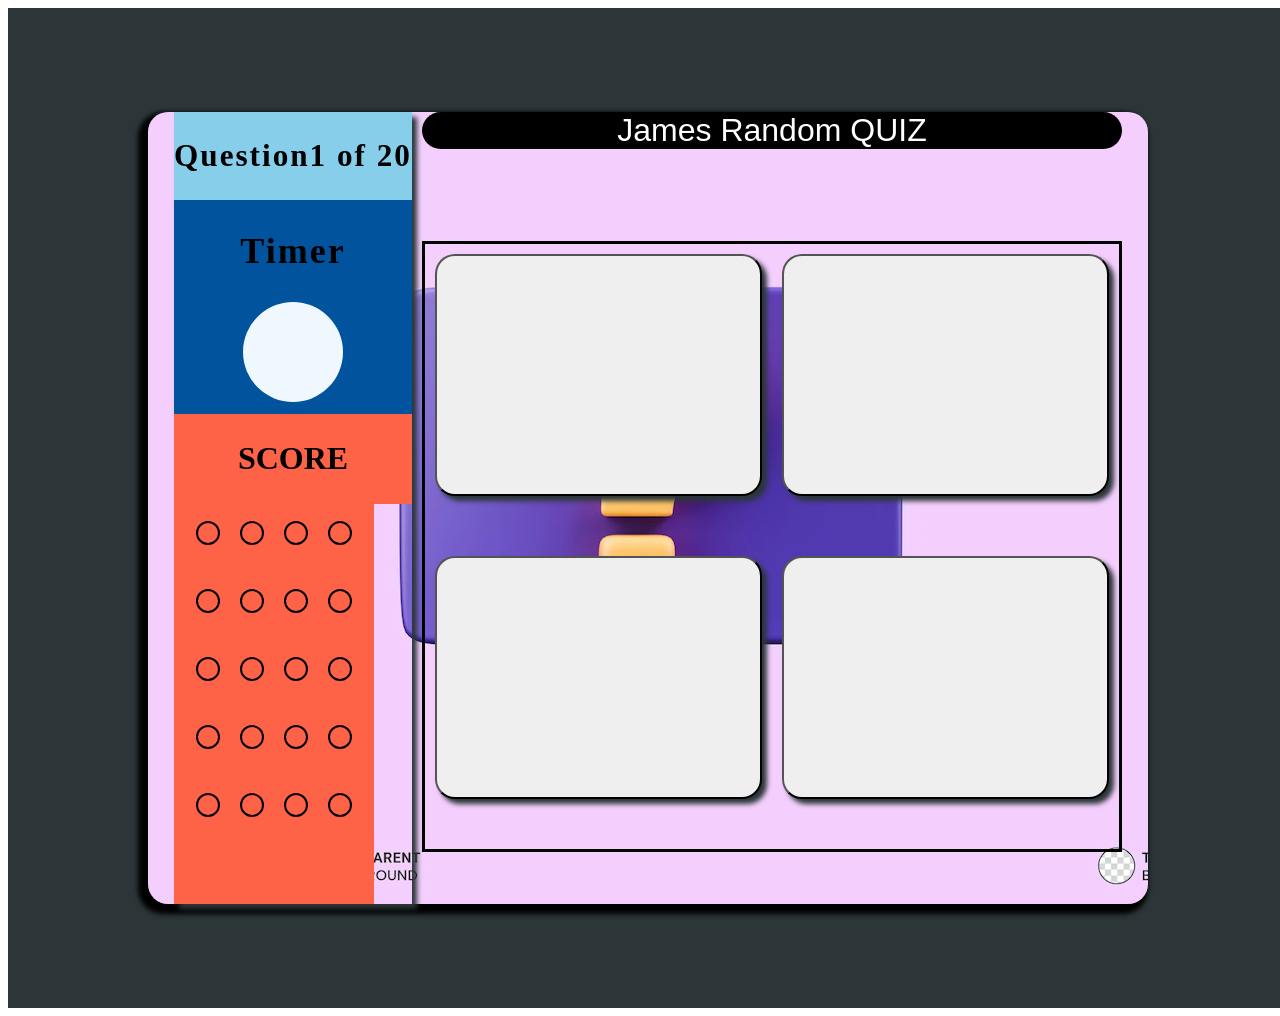
==== index.html @ 37fb8051 "new" ====
<!DOCTYPE html>
<html lang="en">
    
    <head>
        <link rel="stylesheet" href="./css/reset.css">
        <link rel="stylesheet" href="./css/style.css">
        <meta charset="UTF-8">
        <meta http-equiv="X-UA-Compatible" content="IE=edge">
        <meta name="viewport" content="width=device-width, initial-scale=1.0">
        <title>Quiz</title>
        <script type="module" src="./js/script.js"></script>
</head>

<body>
    <div class="pageWrapper">
        <div class="contentWrapper">
            <aside>
                <div class="question-title">
                    <h1>Question</h1>
                    <span id="question-count"> 1 of 20</span>
                </div>
                
                <div class="timer-score">
                    <div id="timer">
                        <h1>Timer</h1>
                        <div id="seconds"></div>
                    </div>
                    
                    <div class="score">
                        <H1>SCORE</H1>
                        <div id="score_number"></div>
                    </div>
                </div>
               
                
                <div class="score_checkboxes">
                    <div class="score_checkWrapper">
                        <div class="score_check">
                            <span class="checkbox"></span>
                        </div>
                        
                        <div class="score_check">
                            <span  class="checkbox"></span>
                        </div>
                        
                        <div class="score_check">
                            <span class="checkbox"></span>
                        </div>

                        <div class="score_check">
                            <span  class="checkbox"></span>
                        </div>
                        
                        <div class="score_check">
                            <span  class="checkbox"></span>
                        </div>
                        
                        <div class="score_check">
                            <span  class="checkbox"></span>
                        </div>
                        
                        <div class="score_check">
                            <span  class="checkbox"></span>
                        </div>
                        
                        <div class="score_check">
                            <span  class="checkbox"></span>
                        </div>
                        
                        <div class="score_check">
                            <span  class="checkbox"></span>
                        </div>

                        <div class="score_check">
                            <span  class="checkbox"></span>
                        </div>

                        <div class="score_check">
                            <span  class="checkbox"></span>
                        </div>

                        <div class="score_check">
                            <span  class="checkbox"></span>
                        </div>

                        <div class="score_check">
                            <span class="checkbox"></span>
                        </div>

                        <div class="score_check">
                            <span class="checkbox"></span>
                        </div>

                        <div class="score_check">
                            <span class="checkbox"></span>
                        </div>

                        <div class="score_check">
                            <span class="checkbox"></span>
                        </div>

                        <div class="score_check">
                            <span class="checkbox"></span>
                        </div>

                        <div class="score_check">
                            <span class="checkbox"></span>
                        </div>

                        <div class="score_check">
                            <span class="checkbox"></span>
                        </div>

                        <div class="score_check">
                            <span class="checkbox"></span>
                        </div>
                    </div>
                </div>
            </aside>

            <div class="quizWrapper">
                <div class="quiz-title">James Random QUIZ</div>
                <span id="question"></span>

                <button class="next_question hover">NEXT QUESTION</button>
                <button id="new-game" class="hober">NEW GAME</button>
                <div class="answersWrapper">
                    <button class="btn hover" data-iscorrect=""></button>
                    <button class="btn hover" data-iscorrect=""></button>
                    <button class="btn hover" data-iscorrect=""></button>
                    <button class="btn hover" data-iscorrect=""></button>
                </div>
            </div>
        </div>
    </div>

</body>

</html>
---- css/style.css ----
body,
html {
    overflow-x: hidden;
    width: 100%;
    position: relative;
}

body {
    overflow-y: hidden;
}

.pageWrapper{
    height: 1000px;
  display: flex;
  justify-content: center;
  align-items: center;
  gap: 10px;
  background: #2C3639;
}

.contentWrapper{
    display: flex;
    gap: 10px;
    background-color: tan;
    justify-content: center;
    box-shadow: -5px 5px 5px 5px black;
    border-radius: 20px;
    width: 1000px;
    background: url(/question-mark-3d-rendering_47987-7779.webp) center;
}

.quizWrapper{
    position: relative;
    display: flex;
    flex-direction: column;
    height: 740px;
}
.quizWrapper span{
    display: inline-block;
    font-family:'Gill Sans', 'Gill Sans MT', Calibri, 'Trebuchet MS', sans-serif;
    font-size: 1.4em;
    text-shadow: 2px 2px 100px black;
    letter-spacing: 2px;
    font-weight: 900;
    text-align: center;
    top: 15%;
    width: 700px;
    height: 100px;
    border-radius: 20px;
}


.question-title{
    display: flex;
    background-color:skyblue;
    align-items: center;
    justify-content: center;
    font-size:1.3em;
    font-weight: 900;
    letter-spacing: 2px;
}

.question-title span{
    font-size: 1.5em;
}

#timer{
    display: flex;
    align-items: center;
    flex-direction: column;
    background-color:rgb(0, 83, 156) ;
    font-size:1.5em;
    font-weight: 900;
    letter-spacing: 2px;
    height: 214px;
}

#timer div{
    font-size: 3em;
    background-color: aliceblue;
    width: 100px;
    height: 100px;
    text-align: center;
    border-radius: 50%;
}
#score_number{
    font-size: 4em;
    font-weight: 900;
}

.score_checkboxes{
    display: flex;
    background-color: tomato;
    height: 400px;
    width: 200px;
    justify-content: center;
}

.score_checkWrapper{
    display: grid;
    grid-template-columns: repeat(4,1fr);
    height: 330px;
    align-items: center;
    column-gap: 20px;
    row-gap: 10px;
}

.score_check{
    position: relative;
    border: 2px black;
    border-style: solid;
    width: 20px;
    height: 20px;
    border-radius: 50%;
}

.score_check span{
    position: absolute;
    display: block;
    width: 20px;
    height: 20px;
    border-radius: 50%;
    
}
aside{
    display: flex;
    flex-direction: column;
    box-shadow: #2C3639 5px 5px 5px;
}

.score{
    display: flex;
    align-items: center;
    flex-direction: column;
    background-color:tomato;
}

.score h1{
    font-size: 2em;
}

.quiz-title{
    display: flex;
    background-color: black;
    color: white;
    justify-content: center;
    font-size: 2em;
    border-radius: 20px;
    font-family:'Trebuchet MS', 'Lucida Sans Unicode', 'Lucida Grande', 'Lucida Sans', Arial, sans-serif;
}

.answersWrapper{
    background-color:aliceblue;
    height: 100%;
    display: grid;
    justify-content: space-between;
    grid-template-columns: repeat(2,1fr);
    border-style: solid;
    margin-top: 10px;
    background:transparent;
}

.answersWrapper button{
    margin: 10px;
    height: 80%;
    text-align: center;
    font-size: 2em;
    border-radius: 20px;
    box-shadow: #2C3639 5px 5px 5px;
    outline-style: none;
}

.btn.hover:hover{
    background-color: antiquewhite;
}

.next_question{
    display: none;
    position:absolute;
    width: 300px;
    height: 100px;
    left: 28%;
    top: 50%;
    background-color: turquoise;
    font-size: 1.5em;
    font-family: 'Franklin Gothic Medium', 'Arial Narrow', Arial, sans-serif;
    color: aliceblue;
}

.next_question.hover:hover{
    background-color: aquamarine;
}

#new-game{
    display: none;
    position:absolute;
    width: 300px;
    height: 100px;
    left: 28%;
    top: 50%;
    background-color: turquoise;
    font-size: 1.5em;
    font-family: 'Franklin Gothic Medium', 'Arial Narrow', Arial, sans-serif;
    color: aliceblue;
}

#new-game.hover:hover{
    background-color:aquamarine;
}


.correct{
  background-color: limegreen;  
}

.incorrect{
    background-color: firebrick;
}

.border{
    border: 5px greenyellow;
    border-style:solid;
}


.red{
    background-color: red;
}
.green{
    background-color: green;
}


@media(max-width:1060px){
    .answersWrapper{
        height: 250px;
    }

    .contentWrapper{
        flex-direction: column;
    }

    .score_checkboxes{
        display: none;
    }

    #timer{
        height: 100px;
    }
    aside{
        flex-direction: row;
        justify-content: space-around;
        width: -webkit-calc(90% - 1px);
        align-self: center;
        border-radius: 20px;
    }

    .question-title{
        background-color: transparent;
    }
    #timer h1{
        display: none;
    }

    #timer{
        background-color: transparent;
        font-size: 1em;
    }

    #timer div{
        height: 50px;
        width: 50px;
        margin-top: 20px;
    }

    .score{
        background-color: transparent;
    }

    .timer-score{
        display: flex;
        gap: 90px;
        align-items: center;
    }

    .answersWrapper{
        display: flex;
        flex-direction: column;
        align-items: center;
    }

    .answersWrapper button{
        width: -webkit-calc(70% - 1px);
        height: 100px;

    }

    .quiz-title{
        width: -webkit-calc(60% - 1px);
        align-self: center;
        font-size: 1.5em;
    }
    .question-title{
        font-size: 1em;
        flex-direction: column;
    }
    .score h1{
        font-size: 1em;
    }
    #score_number{
        font-size: 1.5em;
    }

    #question{
        word-wrap: break-word;
        align-self: center;
        width: -webkit-calc(90% - 1px);
    }

    .next_question{
        left: 15%;
        top: 55%;
        height: 50px;
        border-radius: 20px;
        
    }

    #new-game{
        left: 15%;
        top: 55%;
        height: 50px;
        border-radius: 20px;
    }

}
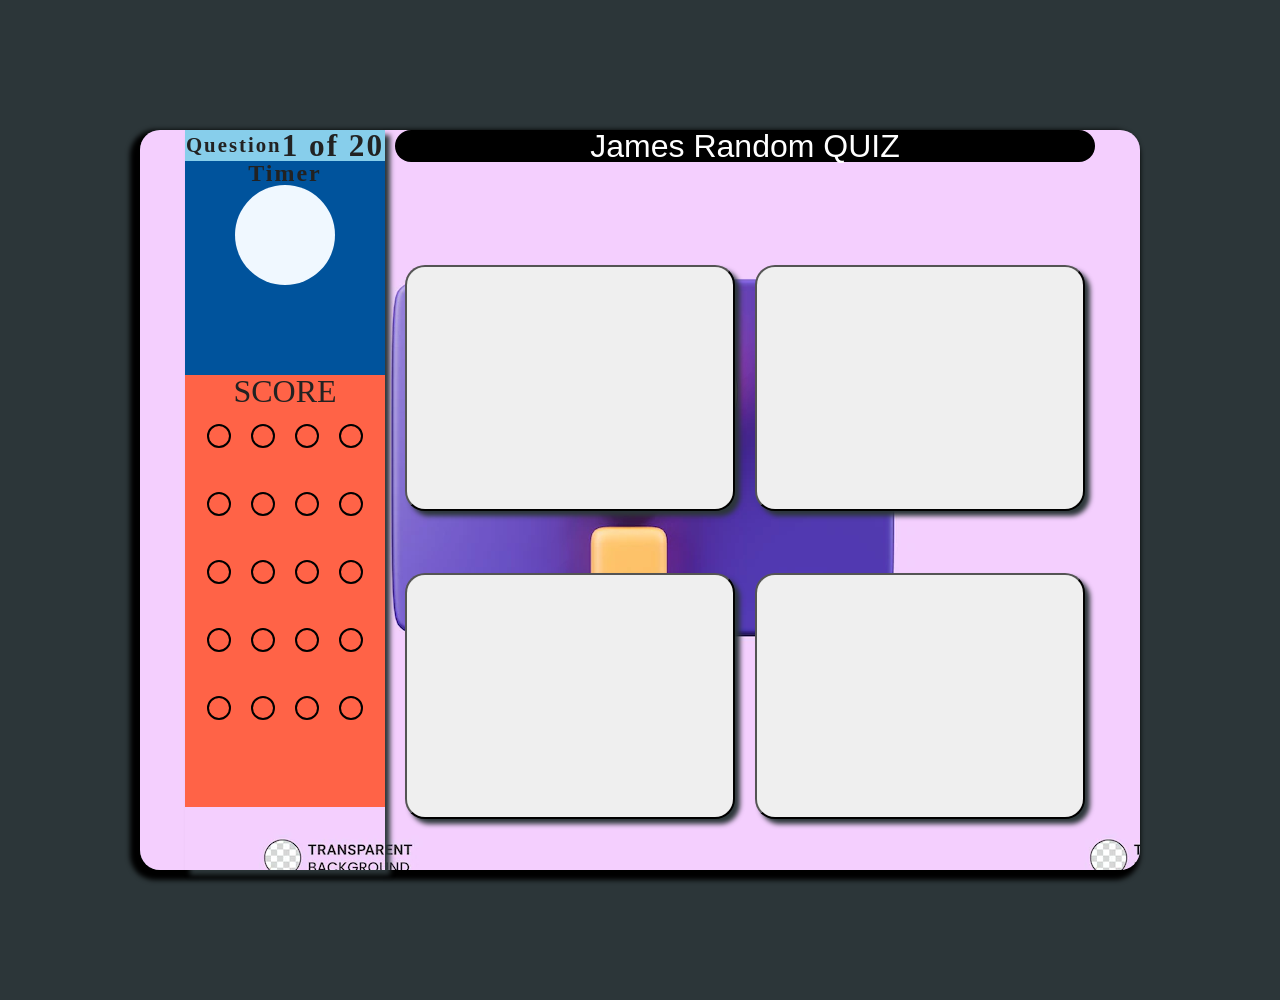
==== commit a8affa8b: "Add files via upload" ====
--- a/index.html
+++ b/index.html
@@ -1,139 +1,139 @@
-<!DOCTYPE html>
-<html lang="en">
-    
-    <head>
-        <link rel="stylesheet" href="./css/reset.css">
-        <link rel="stylesheet" href="./css/style.css">
-        <meta charset="UTF-8">
-        <meta http-equiv="X-UA-Compatible" content="IE=edge">
-        <meta name="viewport" content="width=device-width, initial-scale=1.0">
-        <title>Quiz</title>
-        <script type="module" src="./js/script.js"></script>
-</head>
-
-<body>
-    <div class="pageWrapper">
-        <div class="contentWrapper">
-            <aside>
-                <div class="question-title">
-                    <h1>Question</h1>
-                    <span id="question-count"> 1 of 20</span>
-                </div>
-                
-                <div class="timer-score">
-                    <div id="timer">
-                        <h1>Timer</h1>
-                        <div id="seconds"></div>
-                    </div>
-                    
-                    <div class="score">
-                        <H1>SCORE</H1>
-                        <div id="score_number"></div>
-                    </div>
-                </div>
-               
-                
-                <div class="score_checkboxes">
-                    <div class="score_checkWrapper">
-                        <div class="score_check">
-                            <span class="checkbox"></span>
-                        </div>
-                        
-                        <div class="score_check">
-                            <span  class="checkbox"></span>
-                        </div>
-                        
-                        <div class="score_check">
-                            <span class="checkbox"></span>
-                        </div>
-
-                        <div class="score_check">
-                            <span  class="checkbox"></span>
-                        </div>
-                        
-                        <div class="score_check">
-                            <span  class="checkbox"></span>
-                        </div>
-                        
-                        <div class="score_check">
-                            <span  class="checkbox"></span>
-                        </div>
-                        
-                        <div class="score_check">
-                            <span  class="checkbox"></span>
-                        </div>
-                        
-                        <div class="score_check">
-                            <span  class="checkbox"></span>
-                        </div>
-                        
-                        <div class="score_check">
-                            <span  class="checkbox"></span>
-                        </div>
-
-                        <div class="score_check">
-                            <span  class="checkbox"></span>
-                        </div>
-
-                        <div class="score_check">
-                            <span  class="checkbox"></span>
-                        </div>
-
-                        <div class="score_check">
-                            <span  class="checkbox"></span>
-                        </div>
-
-                        <div class="score_check">
-                            <span class="checkbox"></span>
-                        </div>
-
-                        <div class="score_check">
-                            <span class="checkbox"></span>
-                        </div>
-
-                        <div class="score_check">
-                            <span class="checkbox"></span>
-                        </div>
-
-                        <div class="score_check">
-                            <span class="checkbox"></span>
-                        </div>
-
-                        <div class="score_check">
-                            <span class="checkbox"></span>
-                        </div>
-
-                        <div class="score_check">
-                            <span class="checkbox"></span>
-                        </div>
-
-                        <div class="score_check">
-                            <span class="checkbox"></span>
-                        </div>
-
-                        <div class="score_check">
-                            <span class="checkbox"></span>
-                        </div>
-                    </div>
-                </div>
-            </aside>
-
-            <div class="quizWrapper">
-                <div class="quiz-title">James Random QUIZ</div>
-                <span id="question"></span>
-
-                <button class="next_question hover">NEXT QUESTION</button>
-                <button id="new-game" class="hober">NEW GAME</button>
-                <div class="answersWrapper">
-                    <button class="btn hover" data-iscorrect=""></button>
-                    <button class="btn hover" data-iscorrect=""></button>
-                    <button class="btn hover" data-iscorrect=""></button>
-                    <button class="btn hover" data-iscorrect=""></button>
-                </div>
-            </div>
-        </div>
-    </div>
-
-</body>
-
+<!DOCTYPE html>
+<html lang="en">
+    
+    <head>
+        <link rel="stylesheet" href="./css/reset.css">
+        <link rel="stylesheet" href="./css/style.css">
+        <meta charset="UTF-8">
+        <meta http-equiv="X-UA-Compatible" content="IE=edge">
+        <meta name="viewport" content="width=device-width, initial-scale=1.0">
+        <title>Quiz</title>
+        <script type="module" src="./js/script.js"></script>
+</head>
+
+<body>
+    <div class="pageWrapper">
+        <div class="contentWrapper">
+            <aside>
+                <div class="question-title">
+                    <h1>Question</h1>
+                    <span id="question-count"> 1 of 20</span>
+                </div>
+                
+                <div class="timer-score">
+                    <div id="timer">
+                        <h1>Timer</h1>
+                        <div id="seconds"></div>
+                    </div>
+                    
+                    <div class="score">
+                        <H1>SCORE</H1>
+                        <div id="score_number"></div>
+                    </div>
+                </div>
+               
+                
+                <div class="score_checkboxes">
+                    <div class="score_checkWrapper">
+                        <div class="score_check">
+                            <span class="checkbox"></span>
+                        </div>
+                        
+                        <div class="score_check">
+                            <span  class="checkbox"></span>
+                        </div>
+                        
+                        <div class="score_check">
+                            <span class="checkbox"></span>
+                        </div>
+
+                        <div class="score_check">
+                            <span  class="checkbox"></span>
+                        </div>
+                        
+                        <div class="score_check">
+                            <span  class="checkbox"></span>
+                        </div>
+                        
+                        <div class="score_check">
+                            <span  class="checkbox"></span>
+                        </div>
+                        
+                        <div class="score_check">
+                            <span  class="checkbox"></span>
+                        </div>
+                        
+                        <div class="score_check">
+                            <span  class="checkbox"></span>
+                        </div>
+                        
+                        <div class="score_check">
+                            <span  class="checkbox"></span>
+                        </div>
+
+                        <div class="score_check">
+                            <span  class="checkbox"></span>
+                        </div>
+
+                        <div class="score_check">
+                            <span  class="checkbox"></span>
+                        </div>
+
+                        <div class="score_check">
+                            <span  class="checkbox"></span>
+                        </div>
+
+                        <div class="score_check">
+                            <span class="checkbox"></span>
+                        </div>
+
+                        <div class="score_check">
+                            <span class="checkbox"></span>
+                        </div>
+
+                        <div class="score_check">
+                            <span class="checkbox"></span>
+                        </div>
+
+                        <div class="score_check">
+                            <span class="checkbox"></span>
+                        </div>
+
+                        <div class="score_check">
+                            <span class="checkbox"></span>
+                        </div>
+
+                        <div class="score_check">
+                            <span class="checkbox"></span>
+                        </div>
+
+                        <div class="score_check">
+                            <span class="checkbox"></span>
+                        </div>
+
+                        <div class="score_check">
+                            <span class="checkbox"></span>
+                        </div>
+                    </div>
+                </div>
+            </aside>
+
+            <div class="quizWrapper">
+                <div class="quiz-title">James Random QUIZ</div>
+                <span id="question"></span>
+
+                <button class="next_question hover">NEXT QUESTION</button>
+                <button id="new-game" class="hober">NEW GAME</button>
+                <div class="answersWrapper">
+                    <button class="btn hover" data-iscorrect=""></button>
+                    <button class="btn hover" data-iscorrect=""></button>
+                    <button class="btn hover" data-iscorrect=""></button>
+                    <button class="btn hover" data-iscorrect=""></button>
+                </div>
+            </div>
+        </div>
+    </div>
+
+</body>
+
 </html>
--- a/css/style.css
+++ b/css/style.css
@@ -1,335 +1,335 @@
-body,
-html {
-    overflow-x: hidden;
-    width: 100%;
-    position: relative;
-}
-
-body {
-    overflow-y: hidden;
-}
-
-.pageWrapper{
-    height: 1000px;
-  display: flex;
-  justify-content: center;
-  align-items: center;
-  gap: 10px;
-  background: #2C3639;
-}
-
-.contentWrapper{
-    display: flex;
-    gap: 10px;
-    background-color: tan;
-    justify-content: center;
-    box-shadow: -5px 5px 5px 5px black;
-    border-radius: 20px;
-    width: 1000px;
-    background: url(/question-mark-3d-rendering_47987-7779.webp) center;
-}
-
-.quizWrapper{
-    position: relative;
-    display: flex;
-    flex-direction: column;
-    height: 740px;
-}
-.quizWrapper span{
-    display: inline-block;
-    font-family:'Gill Sans', 'Gill Sans MT', Calibri, 'Trebuchet MS', sans-serif;
-    font-size: 1.4em;
-    text-shadow: 2px 2px 100px black;
-    letter-spacing: 2px;
-    font-weight: 900;
-    text-align: center;
-    top: 15%;
-    width: 700px;
-    height: 100px;
-    border-radius: 20px;
-}
-
-
-.question-title{
-    display: flex;
-    background-color:skyblue;
-    align-items: center;
-    justify-content: center;
-    font-size:1.3em;
-    font-weight: 900;
-    letter-spacing: 2px;
-}
-
-.question-title span{
-    font-size: 1.5em;
-}
-
-#timer{
-    display: flex;
-    align-items: center;
-    flex-direction: column;
-    background-color:rgb(0, 83, 156) ;
-    font-size:1.5em;
-    font-weight: 900;
-    letter-spacing: 2px;
-    height: 214px;
-}
-
-#timer div{
-    font-size: 3em;
-    background-color: aliceblue;
-    width: 100px;
-    height: 100px;
-    text-align: center;
-    border-radius: 50%;
-}
-#score_number{
-    font-size: 4em;
-    font-weight: 900;
-}
-
-.score_checkboxes{
-    display: flex;
-    background-color: tomato;
-    height: 400px;
-    width: 200px;
-    justify-content: center;
-}
-
-.score_checkWrapper{
-    display: grid;
-    grid-template-columns: repeat(4,1fr);
-    height: 330px;
-    align-items: center;
-    column-gap: 20px;
-    row-gap: 10px;
-}
-
-.score_check{
-    position: relative;
-    border: 2px black;
-    border-style: solid;
-    width: 20px;
-    height: 20px;
-    border-radius: 50%;
-}
-
-.score_check span{
-    position: absolute;
-    display: block;
-    width: 20px;
-    height: 20px;
-    border-radius: 50%;
-    
-}
-aside{
-    display: flex;
-    flex-direction: column;
-    box-shadow: #2C3639 5px 5px 5px;
-}
-
-.score{
-    display: flex;
-    align-items: center;
-    flex-direction: column;
-    background-color:tomato;
-}
-
-.score h1{
-    font-size: 2em;
-}
-
-.quiz-title{
-    display: flex;
-    background-color: black;
-    color: white;
-    justify-content: center;
-    font-size: 2em;
-    border-radius: 20px;
-    font-family:'Trebuchet MS', 'Lucida Sans Unicode', 'Lucida Grande', 'Lucida Sans', Arial, sans-serif;
-}
-
-.answersWrapper{
-    background-color:aliceblue;
-    height: 100%;
-    display: grid;
-    justify-content: space-between;
-    grid-template-columns: repeat(2,1fr);
-    border-style: solid;
-    margin-top: 10px;
-    background:transparent;
-}
-
-.answersWrapper button{
-    margin: 10px;
-    height: 80%;
-    text-align: center;
-    font-size: 2em;
-    border-radius: 20px;
-    box-shadow: #2C3639 5px 5px 5px;
-    outline-style: none;
-}
-
-.btn.hover:hover{
-    background-color: antiquewhite;
-}
-
-.next_question{
-    display: none;
-    position:absolute;
-    width: 300px;
-    height: 100px;
-    left: 28%;
-    top: 50%;
-    background-color: turquoise;
-    font-size: 1.5em;
-    font-family: 'Franklin Gothic Medium', 'Arial Narrow', Arial, sans-serif;
-    color: aliceblue;
-}
-
-.next_question.hover:hover{
-    background-color: aquamarine;
-}
-
-#new-game{
-    display: none;
-    position:absolute;
-    width: 300px;
-    height: 100px;
-    left: 28%;
-    top: 50%;
-    background-color: turquoise;
-    font-size: 1.5em;
-    font-family: 'Franklin Gothic Medium', 'Arial Narrow', Arial, sans-serif;
-    color: aliceblue;
-}
-
-#new-game.hover:hover{
-    background-color:aquamarine;
-}
-
-
-.correct{
-  background-color: limegreen;  
-}
-
-.incorrect{
-    background-color: firebrick;
-}
-
-.border{
-    border: 5px greenyellow;
-    border-style:solid;
-}
-
-
-.red{
-    background-color: red;
-}
-.green{
-    background-color: green;
-}
-
-
-@media(max-width:1060px){
-    .answersWrapper{
-        height: 250px;
-    }
-
-    .contentWrapper{
-        flex-direction: column;
-    }
-
-    .score_checkboxes{
-        display: none;
-    }
-
-    #timer{
-        height: 100px;
-    }
-    aside{
-        flex-direction: row;
-        justify-content: space-around;
-        width: -webkit-calc(90% - 1px);
-        align-self: center;
-        border-radius: 20px;
-    }
-
-    .question-title{
-        background-color: transparent;
-    }
-    #timer h1{
-        display: none;
-    }
-
-    #timer{
-        background-color: transparent;
-        font-size: 1em;
-    }
-
-    #timer div{
-        height: 50px;
-        width: 50px;
-        margin-top: 20px;
-    }
-
-    .score{
-        background-color: transparent;
-    }
-
-    .timer-score{
-        display: flex;
-        gap: 90px;
-        align-items: center;
-    }
-
-    .answersWrapper{
-        display: flex;
-        flex-direction: column;
-        align-items: center;
-    }
-
-    .answersWrapper button{
-        width: -webkit-calc(70% - 1px);
-        height: 100px;
-
-    }
-
-    .quiz-title{
-        width: -webkit-calc(60% - 1px);
-        align-self: center;
-        font-size: 1.5em;
-    }
-    .question-title{
-        font-size: 1em;
-        flex-direction: column;
-    }
-    .score h1{
-        font-size: 1em;
-    }
-    #score_number{
-        font-size: 1.5em;
-    }
-
-    #question{
-        word-wrap: break-word;
-        align-self: center;
-        width: -webkit-calc(90% - 1px);
-    }
-
-    .next_question{
-        left: 15%;
-        top: 55%;
-        height: 50px;
-        border-radius: 20px;
-        
-    }
-
-    #new-game{
-        left: 15%;
-        top: 55%;
-        height: 50px;
-        border-radius: 20px;
-    }
-
+body,
+html {
+    overflow-x: hidden;
+    width: 100%;
+    position: relative;
+}
+
+body {
+    overflow-y: hidden;
+}
+
+.pageWrapper{
+    height: 1000px;
+  display: flex;
+  justify-content: center;
+  align-items: center;
+  gap: 10px;
+  background: #2C3639;
+}
+
+.contentWrapper{
+    display: flex;
+    gap: 10px;
+    background-color: tan;
+    justify-content: center;
+    box-shadow: -5px 5px 5px 5px black;
+    border-radius: 20px;
+    width: 1000px;
+    background: url(/question-mark-3d-rendering_47987-7779.webp) center;
+}
+
+.quizWrapper{
+    position: relative;
+    display: flex;
+    flex-direction: column;
+    height: 740px;
+}
+.quizWrapper span{
+    display: inline-block;
+    font-family:'Gill Sans', 'Gill Sans MT', Calibri, 'Trebuchet MS', sans-serif;
+    font-size: 1.4em;
+    text-shadow: 2px 2px 100px black;
+    letter-spacing: 2px;
+    font-weight: 900;
+    text-align: center;
+    top: 15%;
+    width: 700px;
+    height: 100px;
+    border-radius: 20px;
+}
+
+
+.question-title{
+    display: flex;
+    background-color:skyblue;
+    align-items: center;
+    justify-content: center;
+    font-size:1.3em;
+    font-weight: 900;
+    letter-spacing: 2px;
+}
+
+.question-title span{
+    font-size: 1.5em;
+}
+
+#timer{
+    display: flex;
+    align-items: center;
+    flex-direction: column;
+    background-color:rgb(0, 83, 156) ;
+    font-size:1.5em;
+    font-weight: 900;
+    letter-spacing: 2px;
+    height: 214px;
+}
+
+#timer div{
+    font-size: 3em;
+    background-color: aliceblue;
+    width: 100px;
+    height: 100px;
+    text-align: center;
+    border-radius: 50%;
+}
+#score_number{
+    font-size: 4em;
+    font-weight: 900;
+}
+
+.score_checkboxes{
+    display: flex;
+    background-color: tomato;
+    height: 400px;
+    width: 200px;
+    justify-content: center;
+}
+
+.score_checkWrapper{
+    display: grid;
+    grid-template-columns: repeat(4,1fr);
+    height: 330px;
+    align-items: center;
+    column-gap: 20px;
+    row-gap: 10px;
+}
+
+.score_check{
+    position: relative;
+    border: 2px black;
+    border-style: solid;
+    width: 20px;
+    height: 20px;
+    border-radius: 50%;
+}
+
+.score_check span{
+    position: absolute;
+    display: block;
+    width: 20px;
+    height: 20px;
+    border-radius: 50%;
+    
+}
+aside{
+    display: flex;
+    flex-direction: column;
+    box-shadow: #2C3639 5px 5px 5px;
+}
+
+.score{
+    display: flex;
+    align-items: center;
+    flex-direction: column;
+    background-color:tomato;
+}
+
+.score h1{
+    font-size: 2em;
+}
+
+.quiz-title{
+    display: flex;
+    background-color: black;
+    color: white;
+    justify-content: center;
+    font-size: 2em;
+    border-radius: 20px;
+    font-family:'Trebuchet MS', 'Lucida Sans Unicode', 'Lucida Grande', 'Lucida Sans', Arial, sans-serif;
+}
+
+.answersWrapper{
+    background-color:aliceblue;
+    height: 100%;
+    display: grid;
+    justify-content: space-between;
+    grid-template-columns: repeat(2,1fr);
+    border-style: solid;
+    margin-top: 10px;
+    background:transparent;
+}
+
+.answersWrapper button{
+    margin: 10px;
+    height: 80%;
+    text-align: center;
+    font-size: 2em;
+    border-radius: 20px;
+    box-shadow: #2C3639 5px 5px 5px;
+    outline-style: none;
+}
+
+.btn.hover:hover{
+    background-color: antiquewhite;
+}
+
+.next_question{
+    display: none;
+    position:absolute;
+    width: 300px;
+    height: 100px;
+    left: 28%;
+    top: 50%;
+    background-color: turquoise;
+    font-size: 1.5em;
+    font-family: 'Franklin Gothic Medium', 'Arial Narrow', Arial, sans-serif;
+    color: aliceblue;
+}
+
+.next_question.hover:hover{
+    background-color: aquamarine;
+}
+
+#new-game{
+    display: none;
+    position:absolute;
+    width: 300px;
+    height: 100px;
+    left: 28%;
+    top: 50%;
+    background-color: turquoise;
+    font-size: 1.5em;
+    font-family: 'Franklin Gothic Medium', 'Arial Narrow', Arial, sans-serif;
+    color: aliceblue;
+}
+
+#new-game.hover:hover{
+    background-color:aquamarine;
+}
+
+
+.correct{
+  background-color: limegreen;  
+}
+
+.incorrect{
+    background-color: firebrick;
+}
+
+.border{
+    border: 5px greenyellow;
+    border-style:solid;
+}
+
+
+.red{
+    background-color: red;
+}
+.green{
+    background-color: green;
+}
+
+
+@media(max-width:1060px){
+    .answersWrapper{
+        height: 250px;
+    }
+
+    .contentWrapper{
+        flex-direction: column;
+    }
+
+    .score_checkboxes{
+        display: none;
+    }
+
+    #timer{
+        height: 100px;
+    }
+    aside{
+        flex-direction: row;
+        justify-content: space-around;
+        width: -webkit-calc(90% - 1px);
+        align-self: center;
+        border-radius: 20px;
+    }
+
+    .question-title{
+        background-color: transparent;
+    }
+    #timer h1{
+        display: none;
+    }
+
+    #timer{
+        background-color: transparent;
+        font-size: 1em;
+    }
+
+    #timer div{
+        height: 50px;
+        width: 50px;
+        margin-top: 20px;
+    }
+
+    .score{
+        background-color: transparent;
+    }
+
+    .timer-score{
+        display: flex;
+        gap: 90px;
+        align-items: center;
+    }
+
+    .answersWrapper{
+        display: flex;
+        flex-direction: column;
+        align-items: center;
+    }
+
+    .answersWrapper button{
+        width: -webkit-calc(70% - 1px);
+        height: 100px;
+
+    }
+
+    .quiz-title{
+        width: -webkit-calc(60% - 1px);
+        align-self: center;
+        font-size: 1.5em;
+    }
+    .question-title{
+        font-size: 1em;
+        flex-direction: column;
+    }
+    .score h1{
+        font-size: 1em;
+    }
+    #score_number{
+        font-size: 1.5em;
+    }
+
+    #question{
+        word-wrap: break-word;
+        align-self: center;
+        width: -webkit-calc(90% - 1px);
+    }
+
+    .next_question{
+        left: 15%;
+        top: 55%;
+        height: 50px;
+        border-radius: 20px;
+        
+    }
+
+    #new-game{
+        left: 15%;
+        top: 55%;
+        height: 50px;
+        border-radius: 20px;
+    }
+
 }
